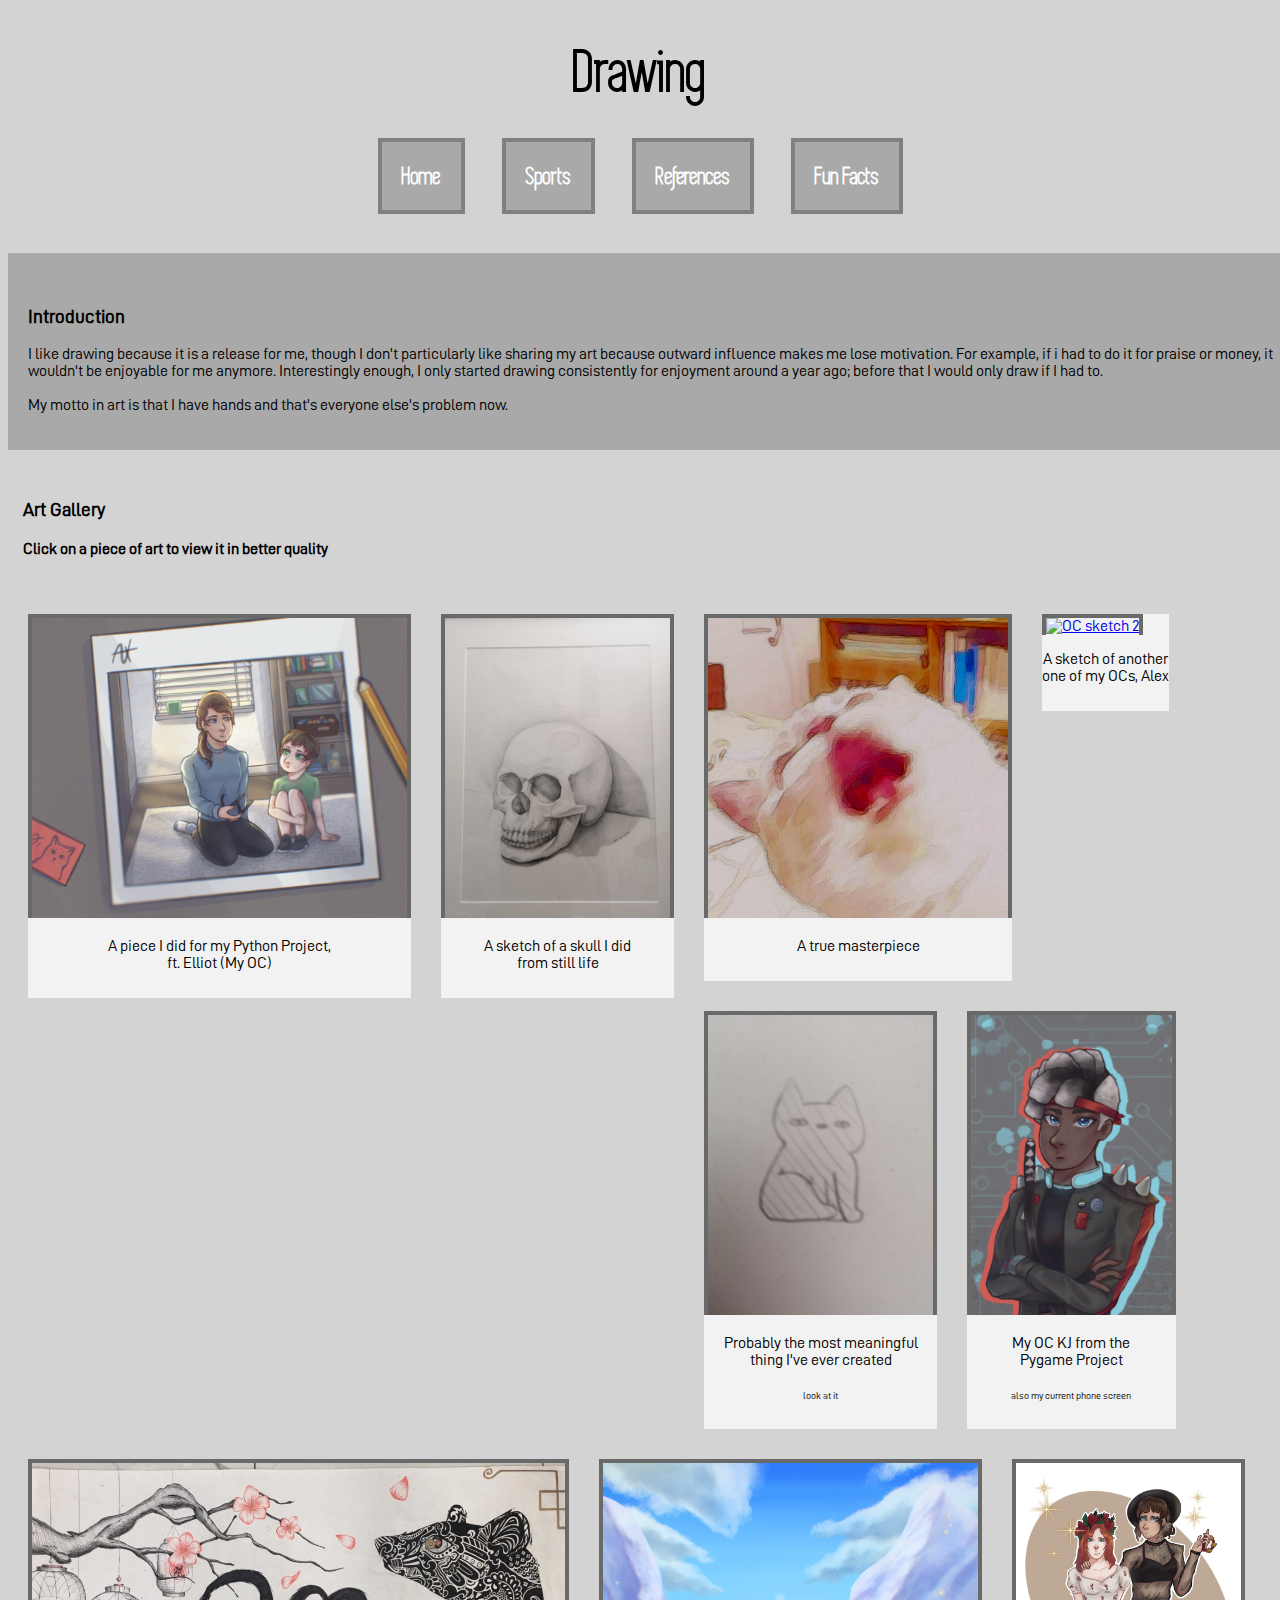
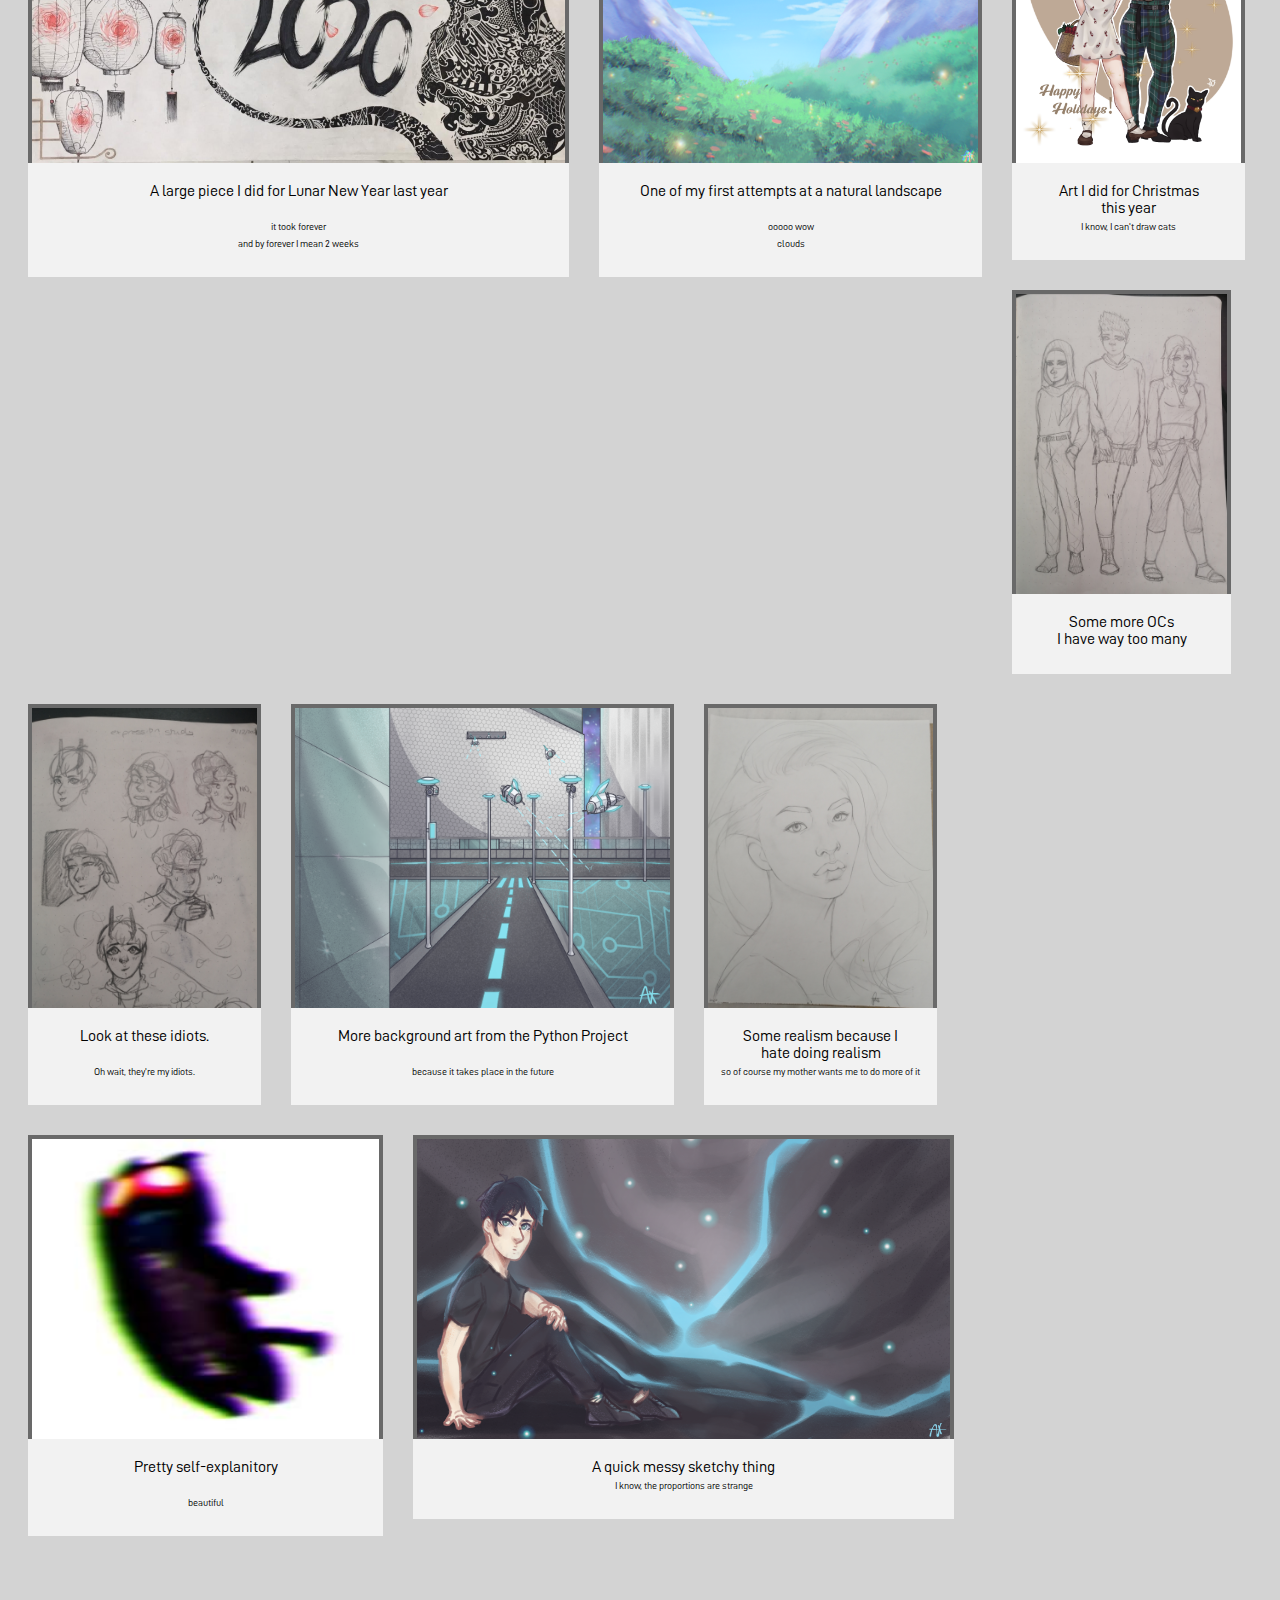
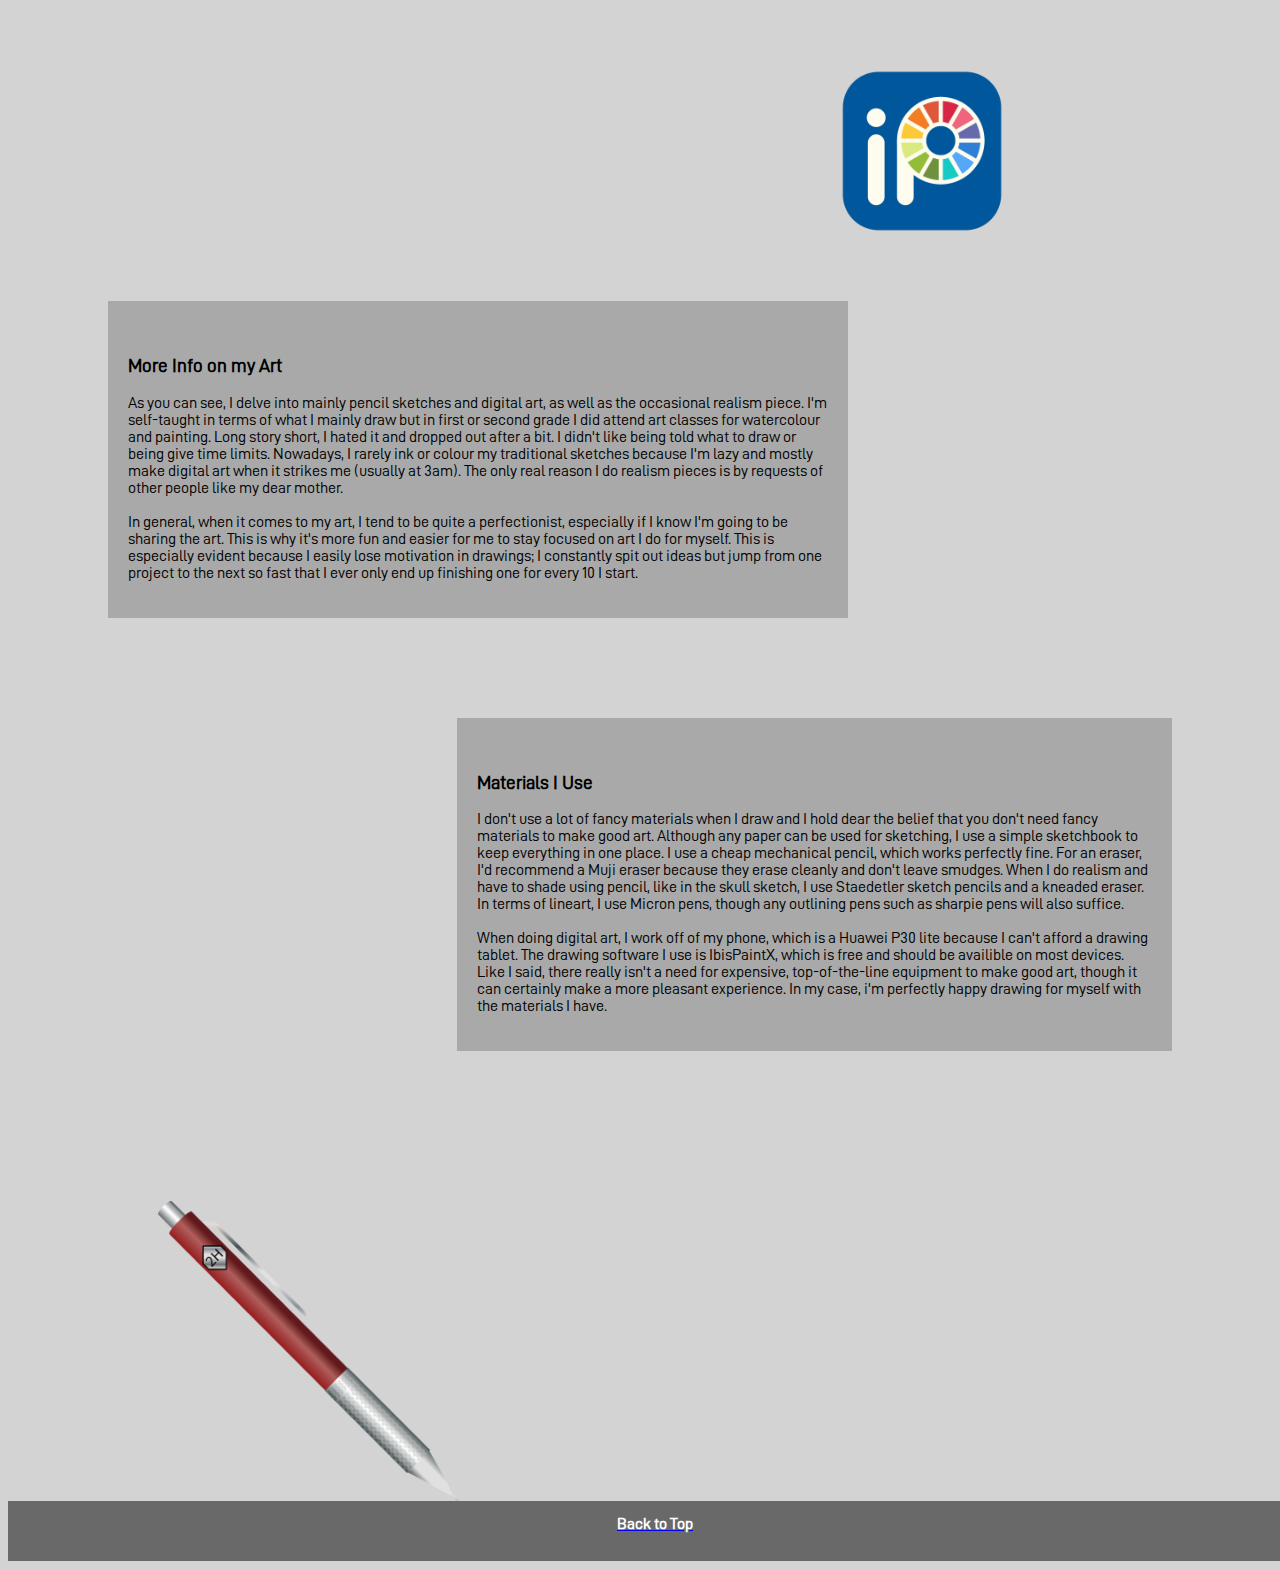
==== drawing.html @ 5fd6b53c "Add files via upload" ====
<!doctype html>

<html lang = "en">
	<head>
		<meta charset="utf-8"/>
		<title>Drawing</title>
		<link rel = "stylesheet" type = "text/css" href = "style.css">
	</head>
	<body>
		<a id = "top"></a>
		<div class = "header">
			<h1>Drawing</h1>
			<!--The main menu buttons-->
			<h2 class = "menu">
				<a href = "index.html"  id = "draw">Home</a>
				<a href = "sports.html">Sports</a>
				<a href = "references.html">References</a>
				<a href = "funFacts.html">Fun Facts</a>
			</h2>
		</div>
		<div class = "dark-section" id = "artIntro">
			<h3>Introduction</h3>
			<p>
				I like drawing because it is a release for me, though I don't particularly
				like sharing my art because outward influence makes me lose motivation. 
				For example, if i had to do it for praise or money, it wouldn't be enjoyable
				for me anymore. Interestingly enough, I only started drawing consistently for enjoyment 
				around a year ago; before that I would only draw if I had to.
				<br>
				<br>
				My motto in art is that I have hands and that's everyone else's problem now.
			</p> 
		</div>
		
		<!--This part is the interactive art gallery-->
		<div class = "light-section">
			<h3>Art Gallery</h3>
			<h4>Click on a piece of art to view it in better quality</h4>
		</div>
		<div id = "artGallery">
			<div class = "gallery">
				<a href = "images/digital3.png"><img src="images/digital3.png" alt = "digital art of child Elliot from Pygame Project"></a>
				<p class = "description">A piece I did for my Python Project,<br> ft. Elliot (My OC)</p>
			</div>
			<div class = "gallery">
				<a href = "images/realism2.jpg"><img src="images/realism2.jpg" alt = "skull sketch"></a>
				<p class = "description">A sketch of a skull I did<br> from still life</p>
			</div>
			<div class = "gallery">
				<a href = "images/cat1.png"><img src="images/cat1.png" alt = "cat edit"></a>
				<p class = "description">A true masterpiece</p>
			</div>
			<div class = "gallery">
				<a href = "images/sketch1.jpg"><img src="images/sketch1.jpg" alt = "OC sketch 2"></a>
				<p class = "description">A sketch of another<br> one of my OCs, Alex</p>
			</div>
			<div class = "gallery">
				<a href = "images/cat3.jpg"><img src="images/cat3.jpg" alt = "cat sketch"></a>
				<p class = "description">Probably the most meaningful <br>thing I've ever created<br><br><span class = "small">look at it</span></p>
			</div>
			<div class = "gallery">
				<a href = "images/digital4.png"><img src="images/digital4.png" alt = "digital art of KJ from Pygame Project"></a>
				<p class = "description">My OC KJ from the <br>Pygame Project<br><br><span class = "small">also my current phone screen</span></p>
			</div>
			<div class = "gallery">
				<a href = "images/newYears.jpg"><img src="images/newYears.jpg" alt = "new years mural art"></a>
				<p class = "description">A large piece I did for Lunar New Year last year<br><br><span class = "small">it took forever<br>and by forever I mean 2 weeks</span></p>
			</div>
			<div class = "gallery">
				<a href = "images/background2.png"><img src="images/background2.png" alt = "digital art of landscape"></a>
				<p class = "description">One of my first attempts at a natural landscape<br><br><span class = "small">ooooo wow<br>clouds</span></p>
			</div>
			<div class = "gallery">
				<a href = "images/christmas.png"><img src="images/christmas.png" alt = "Christmas digital art"></a>
				<p class = "description">Art I did for Christmas<br>this year<br><span class = "small">I know, I can't draw cats</span></p>
			</div>
			<div class = "gallery">
				<a href = "images/sketch2.jpg"><img src="images/sketch2.jpg" alt = "OC sketch 3"></a>
				<p class = "description">Some more OCs<br>I have way too many</p>
			</div>
			<div class = "gallery">
				<a href = "images/sketch3.jpg"><img src="images/sketch3.jpg" alt = "OC sketch- expressions"></a>
				<p class = "description">Look at these idiots.<br><br><span class = "small">Oh wait, they're my idiots.</span></p>
			</div>
					<div class = "gallery">
				<a href = "images/background1.png"><img src="images/background1.png" alt = "Python Project background digital art"></a>
				<p class = "description">More background art from the Python Project<br><br><span class = "small">because it takes place in the future</span></p>
			</div>
			<div class = "gallery">
				<a href = "images/realism1.jpg"><img src="images/realism1.jpg" alt = "realism lady sketch"></a>
				<p class = "description">Some realism because I<br> hate doing realism<br><span class = "small">so of course my mother wants me to do more of it</span></p>
			</div>
			<div class = "gallery">
				<a href = "images/cat2.jpeg"><img src="images/cat2.jpeg" alt = "flying cat"></a>
				<p class = "description">Pretty self-explanitory<br><br><span class = "small">beautiful</span></p>
			</div>
			<div class = "gallery">
				<a href = "images/digital2.png"><img src="images/digital2.png" alt = "background digital art"></a>
				<p class = "description">A quick messy sketchy thing<br><span class = "small">I know, the proportions are strange</span></p>
			</div>
		</div>
		
		<!--End of art gallery, more info on my art habits and materials-->
		<img id = "ibisPaintXPicture" src = "images/ibisPaintX.png" alt = "Ibis Paint X Icon">
		
		<div class = "dark-section" id = "moreInfoArt">
			<h3>More Info on my Art</h3>
			<p>
				As you can see, I delve into mainly pencil sketches and digital art, as well as the occasional 
				realism piece. I'm self-taught in terms of what I mainly draw but in first or second grade I 
				did attend art classes for watercolour and painting. Long story short, I hated it and dropped out after a bit. 
				I didn't like being told what to draw or being give time limits. Nowadays, I rarely ink or colour my traditional
				sketches because I'm lazy and mostly make digital art when it strikes me (usually at 3am). The only real reason
				I do realism pieces is by requests of other people like my dear mother.
				<br>
				<br>
				In general, when it comes to my art, I tend to be quite a perfectionist, especially if I know I'm going to be sharing
				the art. This is why it's more fun and easier for me to stay focused on art I do for myself. This is especially 
				evident because I easily lose motivation in drawings; I constantly spit out ideas but jump from one project to 
				the next so fast that I ever only end up finishing one for every 10 I start.
			</p>
		</div>
		
		<div class = "dark-section" id = "artMaterials">
			<h3>Materials I Use</h3>
			<p>
				I don't use a lot of fancy materials when I draw and I hold dear the belief that you don't need fancy materials to 
				make good art. Although any paper can be used for sketching, I use a simple sketchbook to keep everything in one place.
				I use a cheap mechanical pencil, which works perfectly fine. For an eraser, I'd recommend a Muji eraser because they 
				erase cleanly and don't leave smudges. When I do realism and have to shade using pencil, like in the skull sketch, 
				I use Staedetler sketch pencils and a kneaded eraser. In terms of lineart, I use Micron pens, though any outlining pens
				such as sharpie pens will also suffice.
				<br>
				<br>
				When doing digital art, I work off of my phone, which is a Huawei P30 lite because I can't afford a drawing tablet.
				The drawing software I use is IbisPaintX, which is free and should be availible on most devices. Like I said, there
				really isn't a need for expensive, top-of-the-line equipment to make good art, though it can certainly make a more
				pleasant experience. In my case, i'm perfectly happy drawing for myself with the materials I have.
			</p>
		</div>
		<img id = "mechPencilPicture" src = "images/mechanicalPencil.png" alt = "mechanical pencil">
		<div class = "footer">
			<a href = "#top"><span class = "footerText">Back to Top</span></a>
		</div>
	</body>
</html>
---- style.css ----
/*defining names for the fonts*/
@font-face{
	font-family:Simplifica;
	src:url(fonts/SIMPLIFICA.ttf);
}
@font-face{
	font-family:D-Din;
	src:url(fonts/D-DIN.ttf);
}

/*Other formatting*/
body{
	background-color:lightGray;
	font-family:"D-Din";
}

h2{
	text-align:center;
	font-family:Simplifica;
}


h3 {
	padding-top:15px;
}

img{
 	border-width:4px; /*This formats all the images to have the same border*/
	border-color:DimGray;
	border-style:solid;
}

.header{
	text-align:center;
	font-size:30px;
	font-family:Simplifica;
}

.menu a{
	text-align:center;
	background-color:DarkGray;
	padding:20px;
	margin:15px;
	border-color:gray;
	border-style:solid;
	border-width:4px;
	text-decoration:none;
	font-size:25px;
	color:white;
}

.menu a:hover{
	color:#d6ebf5;
	background-color:#808080;
	border-color:DimGray;
}

.dark-section{
	padding:20px;
	background-color:DarkGray;
	margin-top:20px;
	width:100%;
}

.light-section{
	margin:15px;
	float:left;
	width:100%
}

.gallery{
	float:left;
	margin:15px;
	padding-bottom:10px;
	background-color:#f2f2f2;
}

.gallery img{
	height:300px;
	width:auto;
	border-bottom:0px;
}	

.gallery img:hover{
	opacity:0.6;
}

.description{
	text-align:center;
}

.small{
	font-size:10px;
}

.footer{
	bottom:0;
	width:100%;
	background-color:DimGray;
	clear:both;
	height:30px;
	text-align:center;
	padding:15px;
}

.footerText{
	text-decoration:none;
	color:white;
	font-weight:bolder;
}

.cssValidator{
	float:left;
	margin:5px;
}

.extension{
	width:100%;
	height:450px;
}

#basicFacts{
	margin:15px;
	width:1000px;
}

#aboutMe{
	width:100%;
	float:left;
}

#dogPicture{
	float:right;
	width:200px;
	margin-left:300px;
	margin-right:200px
}

#synchro{
	margin:15px;
	margin-right:650px;
}

#artIntro{
	padding-right:700px;
	float:left;
}

#artGallery{
	float:left;
	margin:5px 10px 30px 5px;
}

#ibisPaintXPicture{
	float:right;
	margin-top:70px;
	width:200px;
	margin-right:250px;
	border-width:0px;
}

#moreInfoArt{
	margin:100px;
	margin-top:50px;
	width:700px;
	float:left;
}

#mechPencilPicture{
	float:left;
	width:300px;
	margin-top:50px;
	margin-left:150px;
	border-width:0px;
}

#artMaterials{
	margin:100px;
	margin-top:0px;
	width:675px;
	float:right;
}

#synchroPicture1{
	float:right;
	width:350px;
	height:auto;
	margin-right:150px;
	margin-top:50px;
	font-size:15px;
}

#synchroPicture2{
	width:300px;
	margin-bottom:15px;
}

#synchroPicture3{
	height:250px;
	float:right;
	margin-right:150px;
}

#biathlon{
	margin:30px;
	margin-left:650px;
}

#biathlonMedalsPicture{
	width:400px;
	float:left;
	margin:50px;
	margin-left:100px;
}

#likes{
	float:left;
	width:575px;
	margin:30px 30px 30px 80px;
}

#dislikes{
	float:right;
	width:575px;
	margin:30px 80px 30px 30px
	
}

div#likes > h3, div#dislikes > h3{
	text-align:center;
	font-size:20px;
}
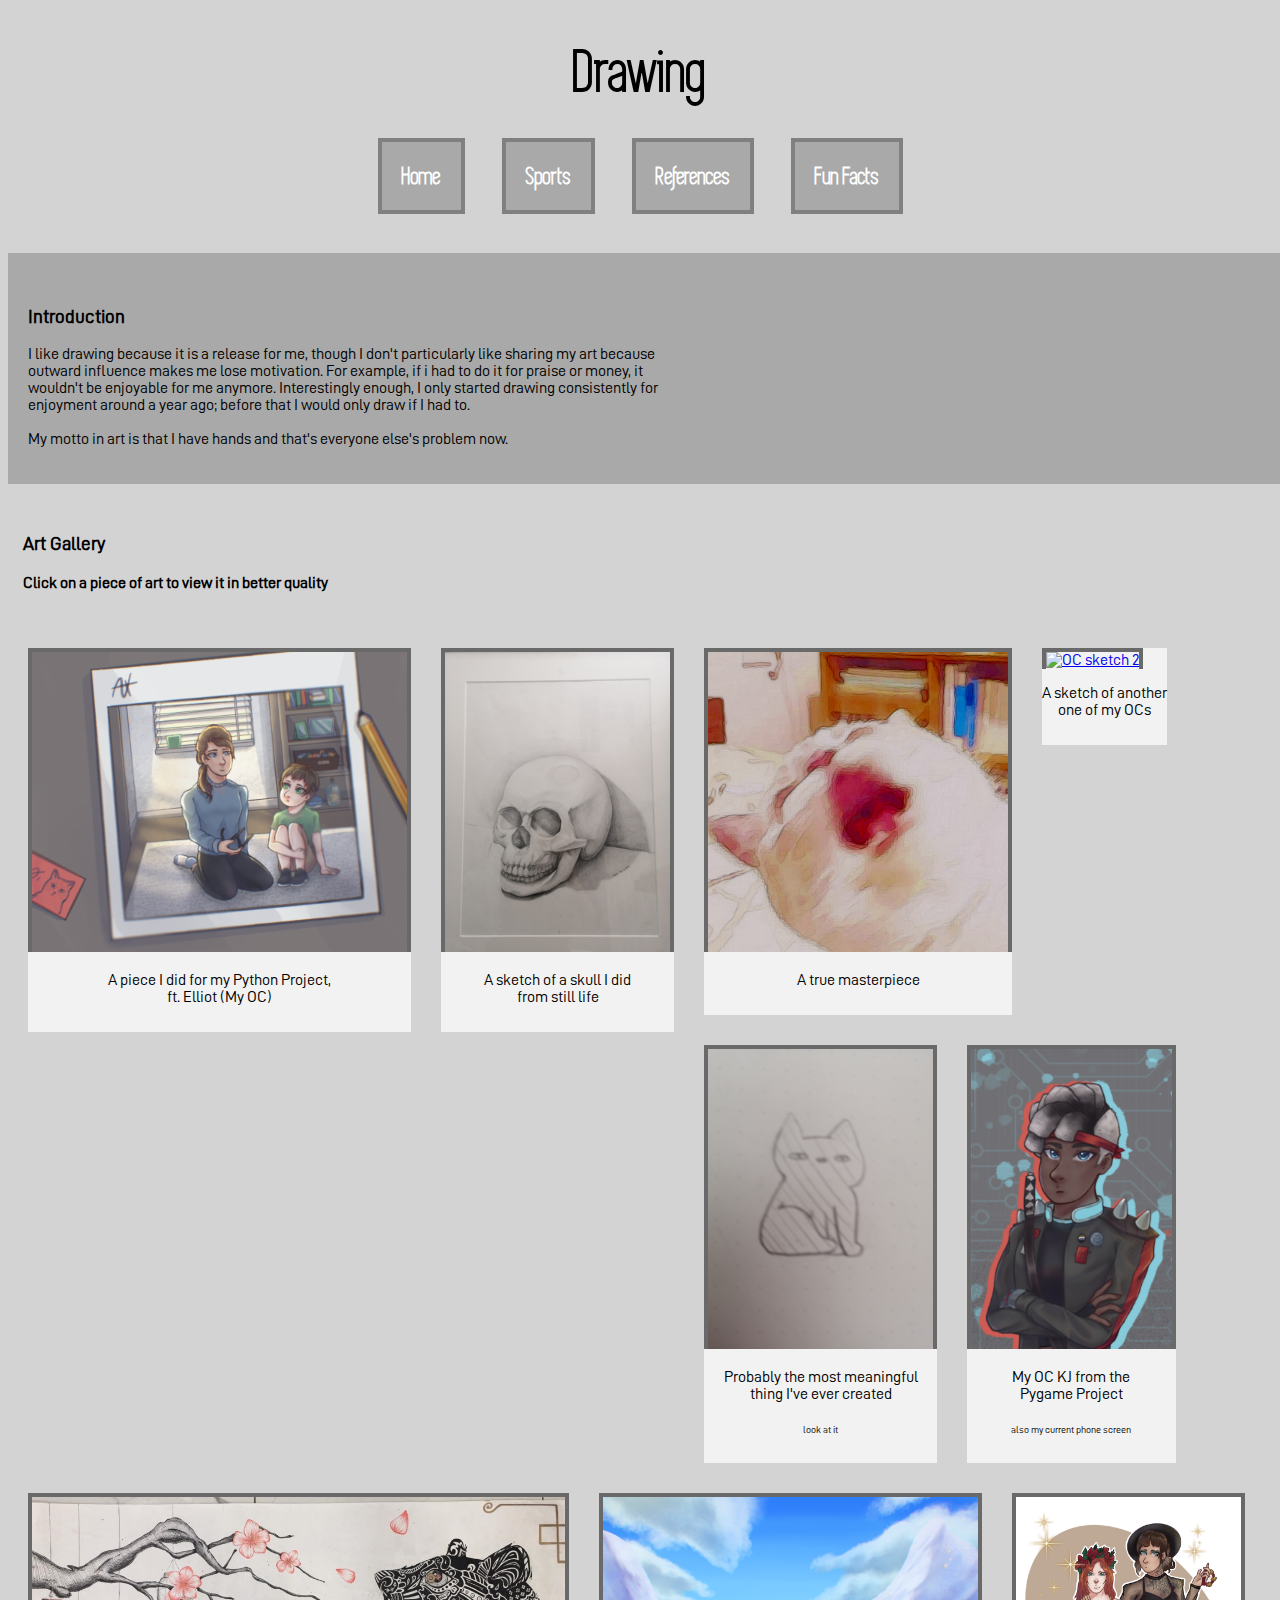
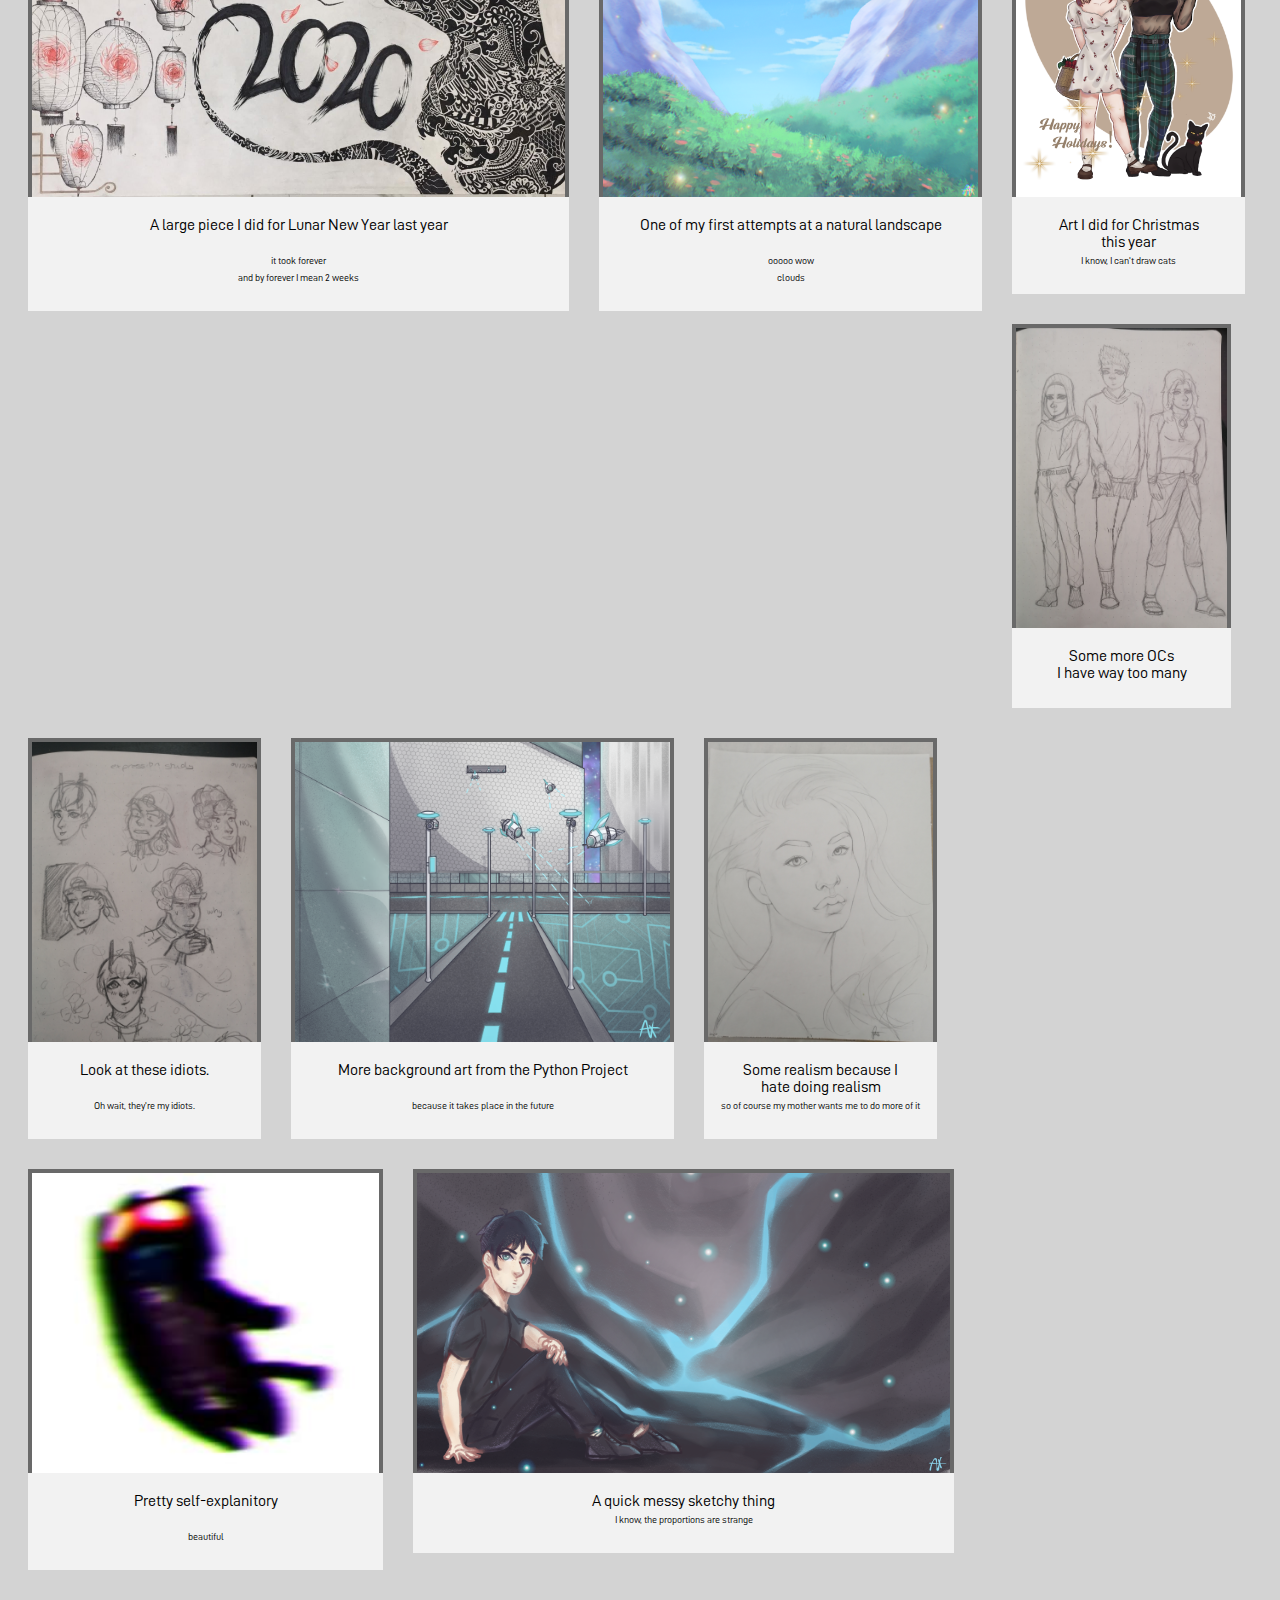
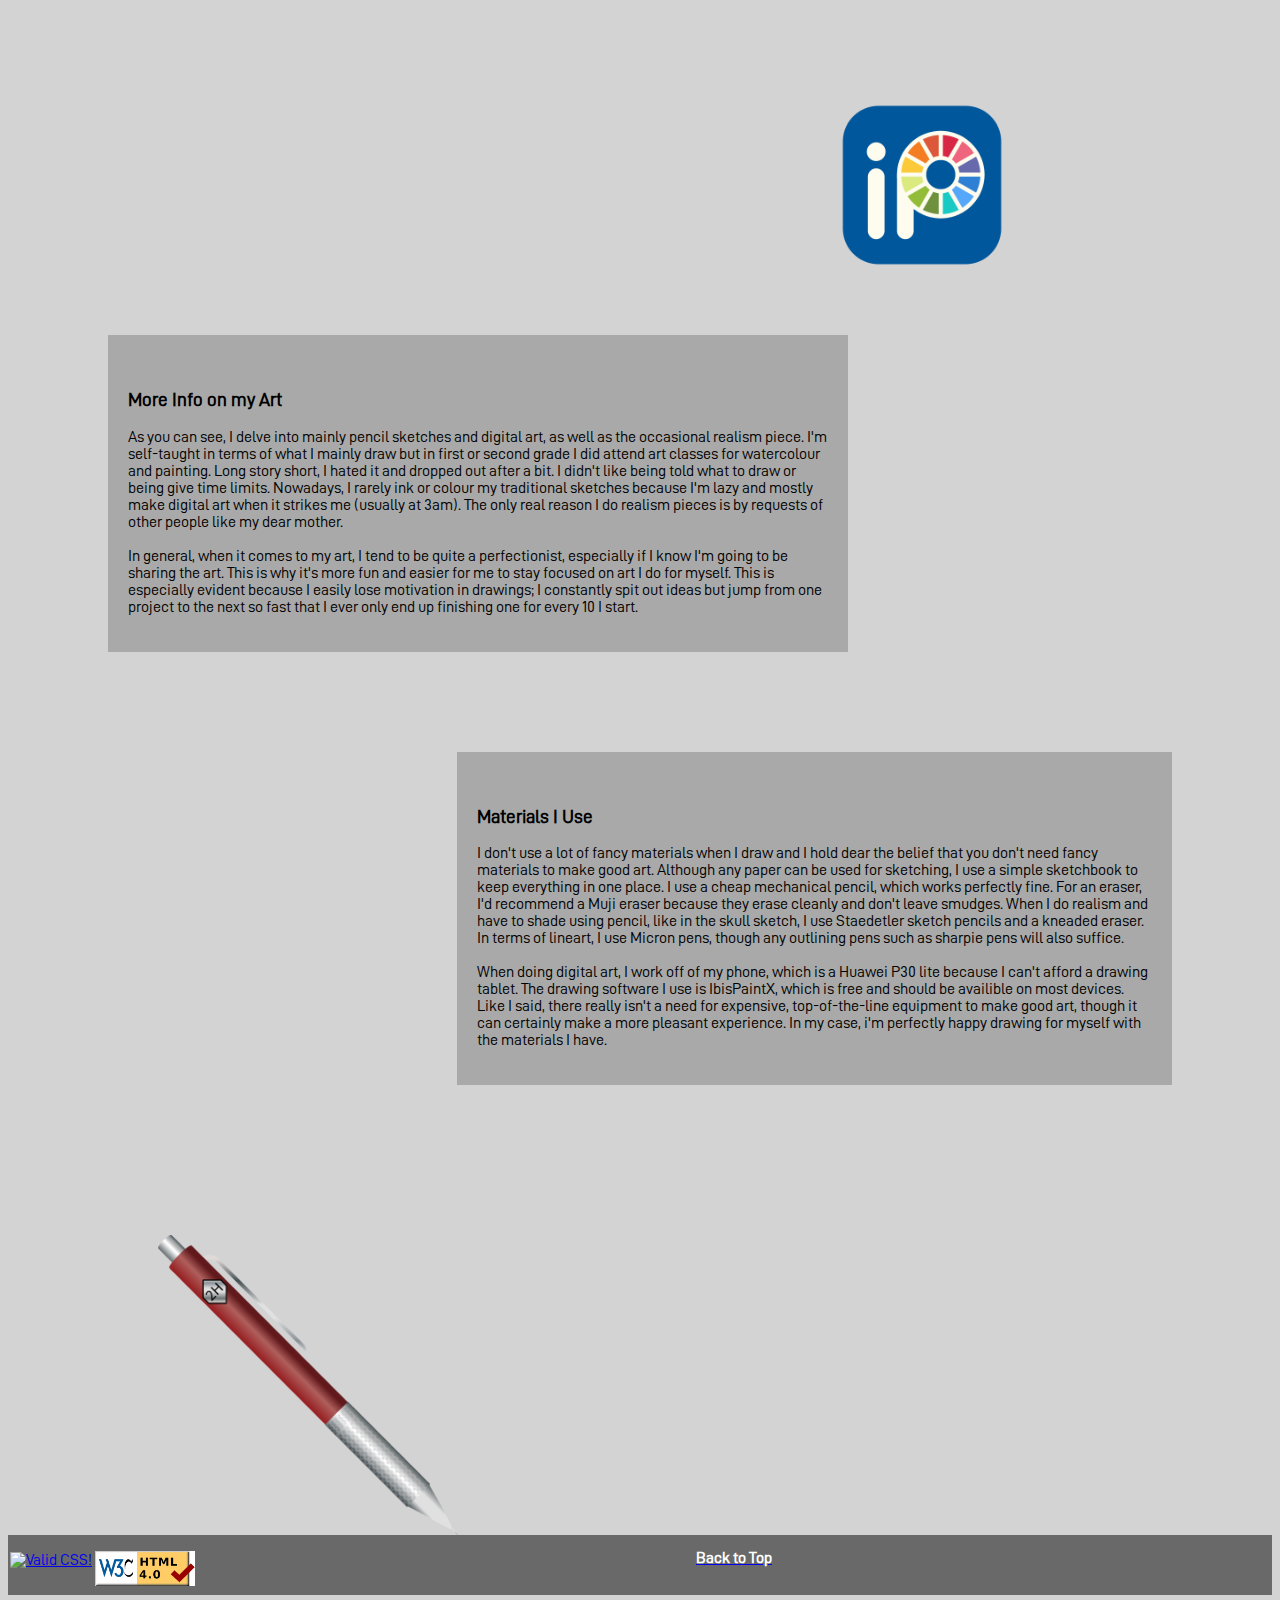
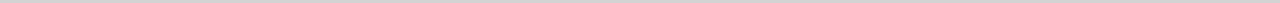
==== commit 2e5c9232: "Add files via upload" ====
--- a/drawing.html
+++ b/drawing.html
@@ -50,9 +50,9 @@
 				<a href = "images/cat1.png"><img src="images/cat1.png" alt = "cat edit"></a>
 				<p class = "description">A true masterpiece</p>
 			</div>
-			<div class = "gallery">
+			<div class = "gallery smallerMargin">
 				<a href = "images/sketch1.jpg"><img src="images/sketch1.jpg" alt = "OC sketch 2"></a>
-				<p class = "description">A sketch of another<br> one of my OCs, Alex</p>
+				<p class = "description">A sketch of another<br> one of my OCs</p>
 			</div>
 			<div class = "gallery">
 				<a href = "images/cat3.jpg"><img src="images/cat3.jpg" alt = "cat sketch"></a>
@@ -66,7 +66,7 @@
 				<a href = "images/newYears.jpg"><img src="images/newYears.jpg" alt = "new years mural art"></a>
 				<p class = "description">A large piece I did for Lunar New Year last year<br><br><span class = "small">it took forever<br>and by forever I mean 2 weeks</span></p>
 			</div>
-			<div class = "gallery">
+			<div class = "gallery smallerMargin">
 				<a href = "images/background2.png"><img src="images/background2.png" alt = "digital art of landscape"></a>
 				<p class = "description">One of my first attempts at a natural landscape<br><br><span class = "small">ooooo wow<br>clouds</span></p>
 			</div>
@@ -141,6 +141,18 @@
 		<img id = "mechPencilPicture" src = "images/mechanicalPencil.png" alt = "mechanical pencil">
 		<div class = "footer">
 			<a href = "#top"><span class = "footerText">Back to Top</span></a>
+			<p class = "cssValidator">
+				<a href="https://jigsaw.w3.org/css-validator/validator?uri=https%3A%2F%2Fgracetian2.github.io%2Fhome%2Fstyle.css&profile=css3svg&usermedium=all&warning=1&vextwarning=&lang=en">
+				<img style="border:0;width:88px;height:31px"
+				src="http://jigsaw.w3.org/css-validator/images/vcss"
+				alt="Valid CSS!" />
+				</a>
+			</p>
+			<p class = "htmlValidator">
+				<a href = "https://validator.w3.org/nu/#file">
+				<img style="border:0;width:100px;" src="images/htmlValidator.png" alt = "Valid HTML!">
+				</a>
+			</p>
 		</div>
 	</body>
 </html>--- a/style.css
+++ b/style.css
@@ -9,33 +9,59 @@
 }
 
 /*Other formatting*/
+/*Formats general body color and font*/
 body{
 	background-color:lightGray;
 	font-family:"D-Din";
 }
 
+/*Formats larger captions*/
 h2{
 	text-align:center;
 	font-family:Simplifica;
 }
 
-
+/*Formats smaller page captions*/
 h3 {
 	padding-top:15px;
 }
 
+/*Formats general images*/
 img{
  	border-width:4px; /*This formats all the images to have the same border*/
 	border-color:DimGray;
 	border-style:solid;
 }
 
+/*Formats different parts of the table*/
+table,td,th{
+	border:solid DimGray 2px;
+	padding:15px;
+	border-collapse:collapse;
+	background-color:#f2f2f2;
+}
+
+td,th{
+	padding:10px;
+}
+
+th{
+	font-size:25px;
+	background-color:#9ad2e5;
+}
+
+td{
+	font-size:15px;
+}
+
+/*Formats header (menu and title)*/
 .header{
 	text-align:center;
 	font-size:30px;
 	font-family:Simplifica;
 }
 
+/*Formats menu buttons*/
 .menu a{
 	text-align:center;
 	background-color:DarkGray;
@@ -49,12 +75,13 @@
 	color:white;
 }
 
+/*Formats buttons to change when hovered over*/
 .menu a:hover{
-	color:#d6ebf5;
 	background-color:#808080;
 	border-color:DimGray;
 }
 
+/*Formats sections with darker background*/
 .dark-section{
 	padding:20px;
 	background-color:DarkGray;
@@ -62,37 +89,74 @@
 	width:100%;
 }
 
+/*Formats sections with the body background colour*/
 .light-section{
 	margin:15px;
 	float:left;
 	width:100%
 }
 
+/*Formats sections with image backgrounds*/
+.img-section{
+	width:1500px;
+	height:650px;
+	margin-top:20px;
+	margin-bottom:30px;
+	padding-left:60px;
+	padding-right:60px;
+	float:left;
+}
+
+/*Formats the entire art displays*/
 .gallery{
 	float:left;
 	margin:15px;
 	padding-bottom:10px;
 	background-color:#f2f2f2;
-}
-
+	transition:margin 1s
+}
+
+/*Formats the margins between art to fit better when moving*/
+.gallery:hover{
+	margin:5px;
+}
+
+/*Formats a few specific art pieces so they fit better*/
+.gallery.smallerMargin{
+	margin:15px;
+	transition:margin 1s;
+}
+
+/*Formats a few specific art pieces so they move better*/
+.gallery.smallerMargin:hover{
+	margin:0px;
+}
+
+/*Formats the image parts of the art displays*/
 .gallery img{
 	height:300px;
 	width:auto;
 	border-bottom:0px;
+	transition:opacity 1s, height 1s
 }	
 
+/*Formats the images when hovered over*/
 .gallery img:hover{
 	opacity:0.6;
-}
-
+	height:310px;
+}
+
+/*Formats the captions for the art*/
 .description{
 	text-align:center;
 }
 
+/*Formats all around smaller text*/
 .small{
 	font-size:10px;
 }
 
+/*Formats the footers as a whole*/
 .footer{
 	bottom:0;
 	width:100%;
@@ -100,25 +164,36 @@
 	clear:both;
 	height:30px;
 	text-align:center;
-	padding:15px;
-}
-
+	padding:15px 0px 15px 0px
+}
+
+/*Formats the back to top text*/
 .footerText{
 	text-decoration:none;
 	color:white;
 	font-weight:bolder;
 }
 
+/*Formats the CSS Validator link symbol*/
 .cssValidator{
 	float:left;
-	margin:5px;
-}
-
+	margin:2px;
+}
+
+.htmlValidator{
+	float:left;
+	margin:1px;
+}
+
+/*Formats parts with extra space*/
 .extension{
 	width:100%;
 	height:450px;
-}
-
+	float:left;
+	
+}
+
+/*These all format individual chunks of text, pictures or backgrounds*/
 #basicFacts{
 	margin:15px;
 	width:1000px;
@@ -136,16 +211,34 @@
 	margin-right:200px
 }
 
+/*formats the blue background section*/
+#blueBackground{
+	background-image:url(images/blueBackground.jpg);
+	width:1375px;
+	height:488px;
+	float:left;
+	filter:brightness(1.2);
+}
+
+#lifeTable{
+	float:left;
+	margin:20px;
+	margin-top:50px;
+	color:black;
+}
+
 #synchro{
 	margin:15px;
 	margin-right:650px;
 }
 
 #artIntro{
-	padding-right:700px;
-	float:left;
-}
-
+	padding-right:850px;
+	float:left;
+	width:650px;
+}
+
+/*Formats the entire art gallery*/
 #artGallery{
 	float:left;
 	margin:5px 10px 30px 5px;
@@ -204,6 +297,7 @@
 #biathlon{
 	margin:30px;
 	margin-left:650px;
+	float:center;
 }
 
 #biathlonMedalsPicture{
@@ -211,6 +305,20 @@
 	float:left;
 	margin:50px;
 	margin-left:100px;
+}
+
+#otherMedals{
+	width:550px;
+	float:right;
+	margin:50px;
+	margin-right:100px;
+}
+
+#otherSports{
+	float:left;
+	padding:15px;
+	width:600px;
+	margin-left:30px;
 }
 
 #likes{
@@ -226,7 +334,46 @@
 	
 }
 
+/*Formats the titles of the likes and dislikes sections*/
 div#likes > h3, div#dislikes > h3{
 	text-align:center;
 	font-size:20px;
-}+}
+
+#randomFacts{
+	margin:15px;
+}
+
+/*Formats the 2 columns of random facts*/
+#randomFactsList{
+	max-width:1200px;
+	max-height:420px;
+	float:left;
+	margin:15px;
+	margin-top:15px;
+	column-width:500px;
+	column-gap:200px;
+	height:600px;
+	column-rule:2px solid dimGray;
+}
+
+#factsConclusion{
+	float:left;
+	width:50%;
+	margin-bottom:50px;
+}
+
+/*Formats the list in the img section*/
+.img-section li{
+	margin-bottom:10px;
+}
+
+/*Formats the subtitle of the random facts section*/
+#randomFacts h3{
+	margin-left:40px;
+	margin-top:70px;
+}
+/*Formats the image background on the random facts page*/
+#winterBackground{
+	background-image:url(images/winter.png);
+}
